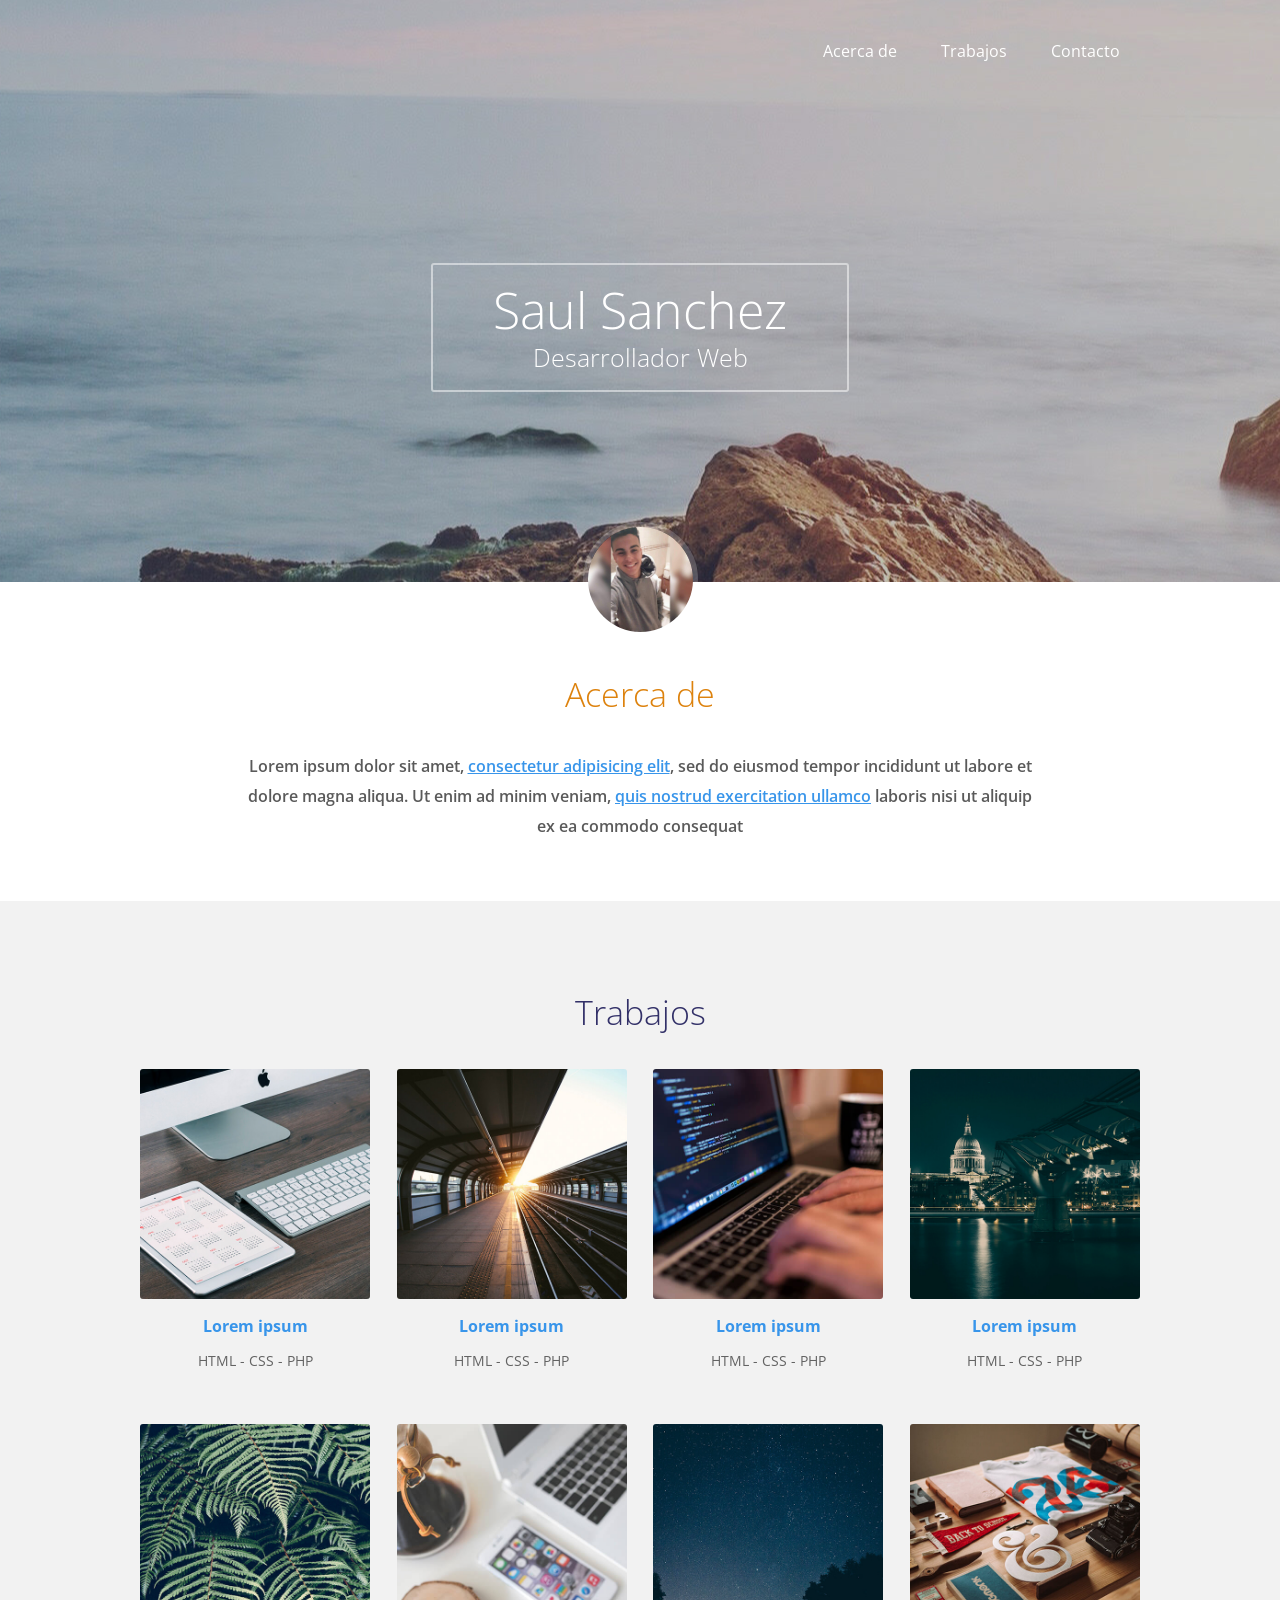
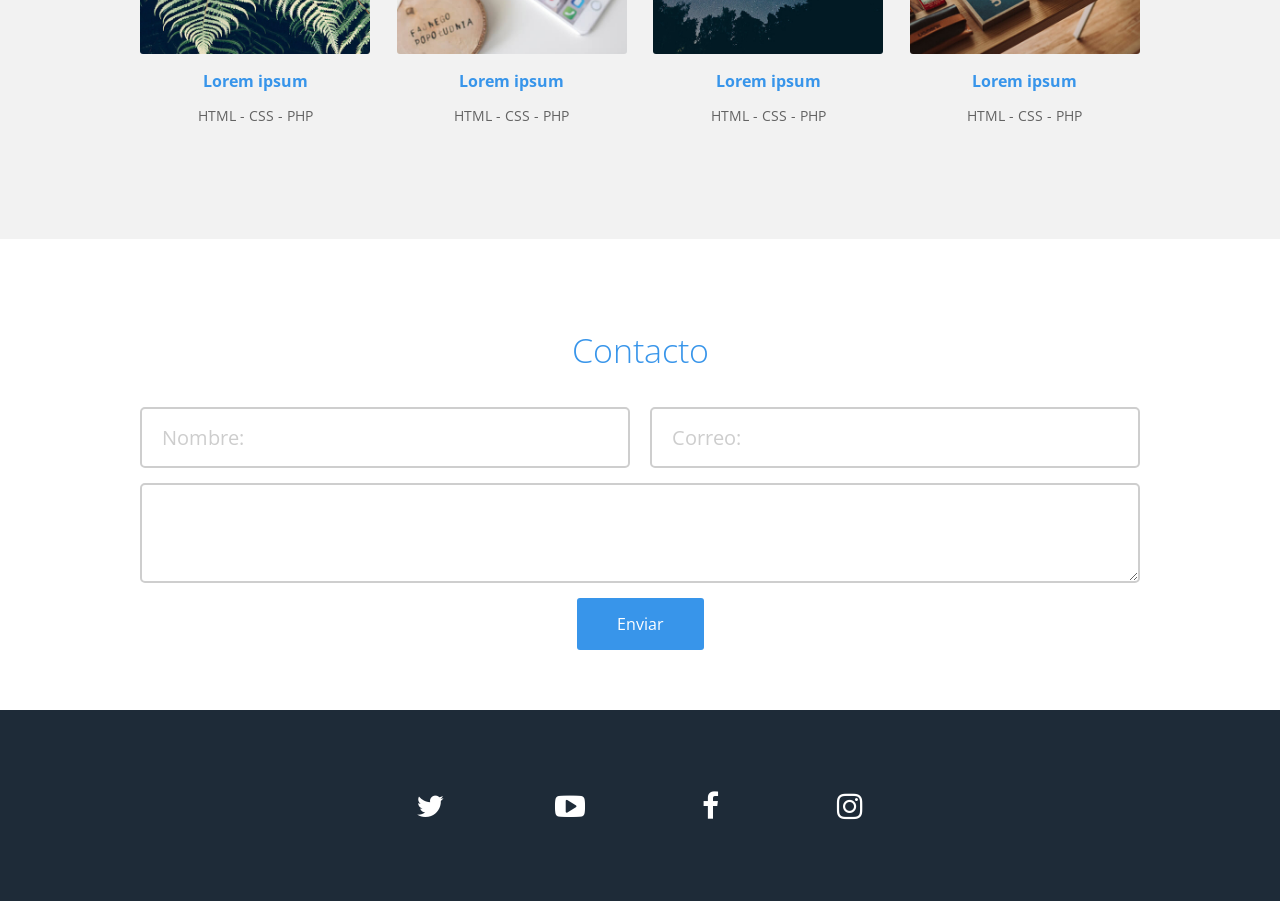
==== index.html @ 6c02ad31 "Adding New Page" ====
<!DOCTYPE html>
<html lang="en">
<head>
	<meta charset="UTF-8">
	<meta name="viewport" content="width=device-width, initial-scale=1.0">
	<meta http-equiv="X-UA-Compatible" content="ie=edge">
	<link href="https://fonts.googleapis.com/css?family=Open+Sans:300,400,600,600i,700" rel="stylesheet">
	<link rel="stylesheet" href="css/normalize.css">
	<link rel="stylesheet" href="css/font-awesome.min.css">
	<link rel="stylesheet" href="css/estilos.css">
	<title>Saulsanper</title>
</head>
<body>
	<header>
		<div class="contenedor">
			<nav class="menu">
				<a href="#">Acerca de</a>
				<a href="#">Trabajos</a>
				<a href="#">Contacto</a>
			</nav>
		<div class="contenedor-texto">
			<div class="texto">
				<h1 class="nombre">Saul Sanchez</h1>
				<h2 class="profesion">Desarrollador Web</h2>
			</div>
		</div>

		</div>
	</header>
<section class="main">
	<section class="acerca-de">
		<div class="contenedor">
			<div class="foto">
				<img src="img/Saul.jpg" width="115" height="115" alt="Saul Sanchez">
			</div>
			<div class="texto">
				<h3 class="titulo">Acerca de</h3>
				<p>Lorem ipsum dolor sit amet, <span class="bold">consectetur adipisicing elit</span>, sed do eiusmod tempor incididunt ut labore et dolore magna aliqua. Ut enim ad minim veniam, <span class="bold">quis nostrud exercitation ullamco</span> laboris nisi ut aliquip ex ea commodo consequat</p>
			</div>
		</div>
	</section>
	<section class="trabajos">
		<div class="contenedor">
			<h3 class="titulo">Trabajos</h3>
			<div class="contenedor-trabajos">
				<div class="trabajo">
					<div class="thumb">
						<img src="img/trabajos/1.jpg" alt="Lorem Ipsum">
					</div>
					<div class="descripcion">
						<p class="nombre">Lorem ipsum</p>
						<p class="categoria">HTML - CSS - PHP</p>
					</div>
				</div>
				<div class="trabajo">
					<div class="thumb">
						<img src="img/trabajos/2.jpg" alt="Lorem Ipsum">
					</div>
					<div class="descripcion">
						<p class="nombre">Lorem ipsum</p>
						<p class="categoria">HTML - CSS - PHP</p>
					</div>
				</div>
				<div class="trabajo">
					<div class="thumb">
						<img src="img/trabajos/3.jpg" alt="Lorem Ipsum">
					</div>
					<div class="descripcion">
						<p class="nombre">Lorem ipsum</p>
						<p class="categoria">HTML - CSS - PHP</p>
					</div>
				</div>
				<div class="trabajo">
					<div class="thumb">
						<img src="img/trabajos/4.jpg" alt="Lorem Ipsum">
					</div>
					<div class="descripcion">
						<p class="nombre">Lorem ipsum</p>
						<p class="categoria">HTML - CSS - PHP</p>
					</div>
				</div>
				<div class="trabajo">
					<div class="thumb">
						<img src="img/trabajos/5.jpg" alt="Lorem Ipsum">
					</div>
					<div class="descripcion">
						<p class="nombre">Lorem ipsum</p>
						<p class="categoria">HTML - CSS - PHP</p>
					</div>
				</div>
				<div class="trabajo">
					<div class="thumb">
						<img src="img/trabajos/6.jpg" alt="Lorem Ipsum">
					</div>
					<div class="descripcion">
						<p class="nombre">Lorem ipsum</p>
						<p class="categoria">HTML - CSS - PHP</p>
					</div>
				</div>
				<div class="trabajo">
					<div class="thumb">
						<img src="img/trabajos/7.jpg" alt="Lorem Ipsum">
					</div>
					<div class="descripcion">
						<p class="nombre">Lorem ipsum</p>
						<p class="categoria">HTML - CSS - PHP</p>
					</div>
				</div>
				<div class="trabajo">
					<div class="thumb">
						<img src="img/trabajos/8.jpg" alt="Lorem Ipsum">
					</div>
					<div class="descripcion">
						<p class="nombre">Lorem ipsum</p>
						<p class="categoria">HTML - CSS - PHP</p>
					</div>
				</div>
			</div>
		</div>
	</section>
</section>
<footer>
	<section class="contacto">
		<div class="contenedor">
 			<h3 class="titulo">Contacto</h3>
				<form class="formulario" action="index.html" method="post">
					<input type="text" placeholder="Nombre:" name="nombre" required>
					<input type="email" placeholder="Correo:" name="Correo" required>
					<textarea name="mensaje"></textarea>
					<input class="boton" type="submit" name="Enviar" value="Enviar">
			</form>
		</div>
	</section>
	<section class="redes-sociales">
		<div class="contenedor">
			<a class="twitter" href="https://goo.gl/aBtDbq"><i class="fa fa-twitter"></i></a>
			<a class="youtube" href="https://goo.gl/kxeeTD"><i class="fa fa-youtube-play"></i></a>
			<a class="facebook" href="https://goo.gl/WQmXuN"><i class="fa fa-facebook"></i></a>
			<a class="instagram" href="https://goo.gl/Jhlrc3"><i class="fa fa-instagram"></i></a>
		</div>
	</section>
</footer>
</body>
</html>
---- css/estilos.css ----
* {
	-webkit-box-sizing: border-box;
	-moz-box-sizing: border-box;
	box-sizing: border-box;
}

body {
	background: #fff;
	font-family: "Open Sans", Sans-serif;
	font-size: 16px;
}

.contenedor {
	width: 90%;
	max-width: 1000px;
	margin: auto;
	overflow: hidden;
}

/* ----- ----- HEADER ----- ----- */
header {
	background: url('../img/fondo.jpg') #49a3d6;
	background-repeat: no-repeat;
	background-position: center;
	max-height: 600px;
}

header .menu {
	margin: 40px 0;
	text-align: right;
}

header .menu a {
	margin: 0 20px;
	color: #fff;
	padding-bottom: 9px;
	display: inline-block;
	text-decoration: none;
	border-bottom: 2px solid transparent;
	font-size: 1em;
}

header .menu a:hover {
	border-bottom:2px solid #fff;
}

header .contenedor-texto {
	display: flex;
	justify-content:center;
	align-content:center;
	margin: 190px 0;
}

header .contenedor-texto .texto {
	border:2px solid rgba(255,255,255,0.5);
	border-radius: 3px;
	display: inline-block;
	text-align: center;
	padding: 20px 60px;
}

header .contenedor-texto .texto h1,
header .contenedor-texto .texto h2 {
	color: #fff;
	font-weight: 300;
	margin: 0;
}

header .contenedor-texto .texto .nombre {
	margin-bottom: 10px;
	font-size: 50px;
	line-height: 50px;
}

header .contenedor-texto .texto .profesion {
	font-size: 25px;
	line-height: 25px;
}

/* ----- ----- MAIN ----- ----- */
.main .contenedor {
	overflow: visible;
}

.main .acerca-de {
	text-align: center;
}

.main .acerca-de .foto {
	margin-top: -60px;
}

.main .acerca-de .foto img {
	vertical-align: top;
	border-radius: 50%;
	border: 5px solid rgba(255,255,255,0.2);
}

.main .acerca-de .texto {
	color: #5a5a5a;
	font-weight: 600;
	font-size: 1em;
	line-height: 30px;
	width: 80%;
	margin: 40px auto 60px auto;
}

.main .acerca-de .texto .titulo {
	font-size: 34px;
	line-height: 34px;
	margin-bottom: 40px;
	font-weight: 300;
	color: #dd820d;
	text-align: center;
}

.main .acerca-de .texto .bold {
	color: #3895ea;
	text-decoration: underline;
}

.main .trabajos {
	background: #f2f2f2;
	padding: 60px 0;
}

.main .trabajos .contenedor {
	overflow: hidden;
}

.main .trabajos .titulo {
	font-size: 34px;
	line-height: 34px;
	margin-bottom: 40px;
	font-weight: 300;
	color: #323068;
	text-align: center;
}

.main .trabajos .contenedor-trabajos {
	display: flex;
	flex-direction:row;
	flex-wrap:wrap;
	justify-content:space-between;
}

.main .trabajos .contenedor-trabajos .trabajo{
	width: 23%;
	margin-bottom: 40px;
}

.main .trabajos .contenedor-trabajos .trabajo .thumb {
	width: 100%;
	margin-bottom: 10px;
}

.main .trabajos .contenedor-trabajos .trabajo .thumb img {
	width: 100%;
	vertical-align: top;
	border-radius: 3px;
}

.main .trabajos .contenedor-trabajos .trabajo .descripcion {
	text-align: center;
}

.main .trabajos .contenedor-trabajos .trabajo .descripcion .nombre {
	font-weight: 700;
	color: #3895ea;
	margin-bottom: 10px;
}

.main .trabajos .contenedor-trabajos .trabajo .descripcion .categoria {
	font-size: 14px;
	color:#636363;
}

/* ----- ----- FOOTER ----- ----- */
footer .contacto {
	padding: 60px 0;
}

footer .contacto .titulo {
	font-size: 34px;
	line-height: 34px;
	margin-bottom: 40px;
	font-weight: 300;
	color: #3895ea;
	text-align: center;
}

footer .contacto .formulario {
	display: flex;
	flex-wrap:wrap;
	justify-content:space-between;
}

footer .contacto .formulario input[type="text"],
footer .contacto .formulario input[type="email"],
footer .contacto .formulario textarea {
	border:2px solid #cecece;
	border-radius: 5px;
	padding: 15px 20px;
	font-size: 20px;
	color:#a4a4a4;
}

footer .contacto .formulario input[type="text"]:focus,
footer .contacto .formulario input[type="email"]:focus,
footer .contacto .formulario textarea:focus {
	border:2px solid #3895ea;
}

footer .contacto .formulario input[type="text"],
footer .contacto .formulario input[type="email"] {
	width: 49%;
	margin-bottom: 15px;
}

footer .contacto .formulario textarea {
	width: 100%;
	height: 100px;
	min-width: 100%;
	max-width: 100%;
	min-height:100px;
	max-height: 300px;
	margin-bottom: 15px;
}

footer .contacto .formulario .boton {
	margin: auto;
	background: #3895ea;
	color: #fff;
	border: none;
	border-radius: 3px;
	padding: 15px 40px;
	cursor: pointer;
}

footer .contacto .formulario .boton:hover {
	background: #387bea;
}

footer .redes-sociales {
	background: #1e2b38;
	padding: 60px 0;
}

footer .redes-sociales .contenedor {
	display: flex;
	justify-content:center;
}

footer .redes-sociales a {
	color: #fff;
	text-align: center;
	width: 100px;
	display: block;
	padding: 15px 0;
	border-radius: 3px;
	font-size: 30px;
	margin: 0 20px;
}

footer .redes-sociales .twitter:hover {	background: #1da1f2; }
footer .redes-sociales .facebook:hover { background: #3b5998; }
footer .redes-sociales .youtube:hover {	background: #cd201f; }
footer .redes-sociales .github:hover { background: #666666; }
footer .redes-sociales .instagram:hover { background: #3f729b; }

/* ----- ----- MEDIA QUERIES ----- ----- */
@media screen and (max-width: 800px) {
	header .menu {
		text-align: center;
	}

	.main .trabajos .contenedor-trabajos .trabajo {
		width: 46%;
	}
}

@media screen and (max-width: 500px) {
	header .contenedor-texto .texto .nombre {
		font-size: 35px;
	}

	header .contenedor-texto .texto .profesion {
		font-size: 18px;
	}

	footer .redes-sociales .contenedor {
		flex-wrap:wrap;
		padding: 20px 0;
	}
}
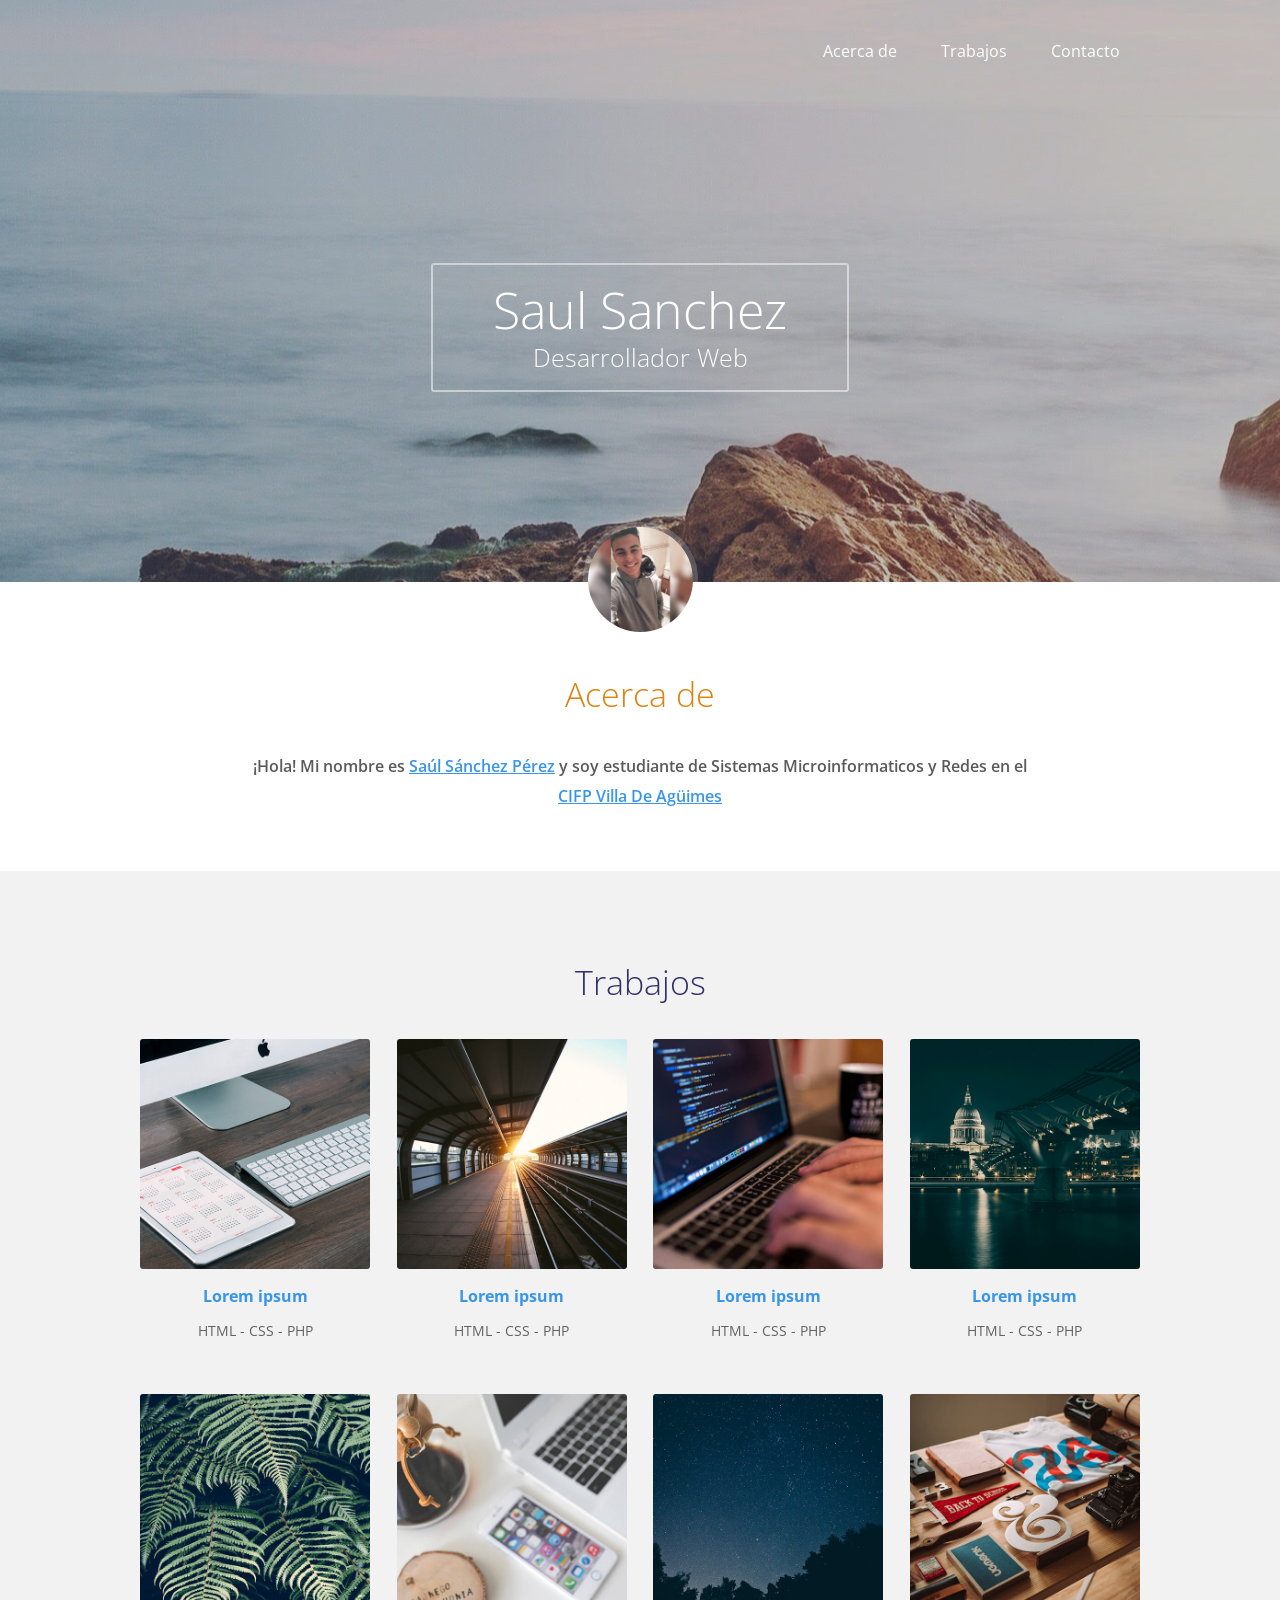
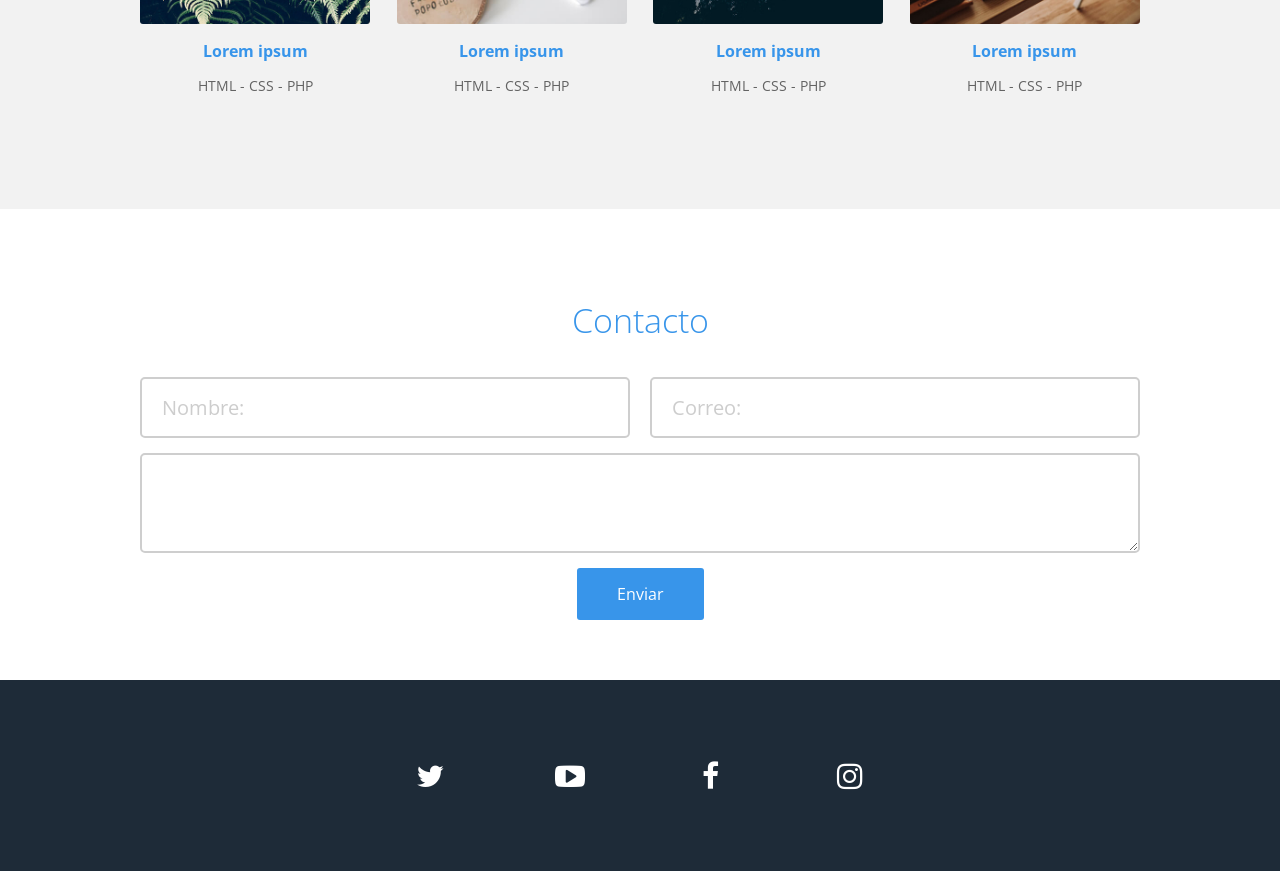
==== commit 9433e326: "Adding Text About me" ====
--- a/index.html
+++ b/index.html
@@ -4,6 +4,7 @@
 	<meta charset="UTF-8">
 	<meta name="viewport" content="width=device-width, initial-scale=1.0">
 	<meta http-equiv="X-UA-Compatible" content="ie=edge">
+	<link rel="shortcut icon" href="img/s.png">
 	<link href="https://fonts.googleapis.com/css?family=Open+Sans:300,400,600,600i,700" rel="stylesheet">
 	<link rel="stylesheet" href="css/normalize.css">
 	<link rel="stylesheet" href="css/font-awesome.min.css">
@@ -35,7 +36,7 @@
 			</div>
 			<div class="texto">
 				<h3 class="titulo">Acerca de</h3>
-				<p>Lorem ipsum dolor sit amet, <span class="bold">consectetur adipisicing elit</span>, sed do eiusmod tempor incididunt ut labore et dolore magna aliqua. Ut enim ad minim veniam, <span class="bold">quis nostrud exercitation ullamco</span> laboris nisi ut aliquip ex ea commodo consequat</p>
+				<p>¡Hola! Mi nombre es <span class="bold"> Saúl Sánchez Pérez</span> y soy estudiante de Sistemas Microinformaticos y Redes en el <span class="bold">CIFP Villa De Agüimes</span></p>
 			</div>
 		</div>
 	</section>
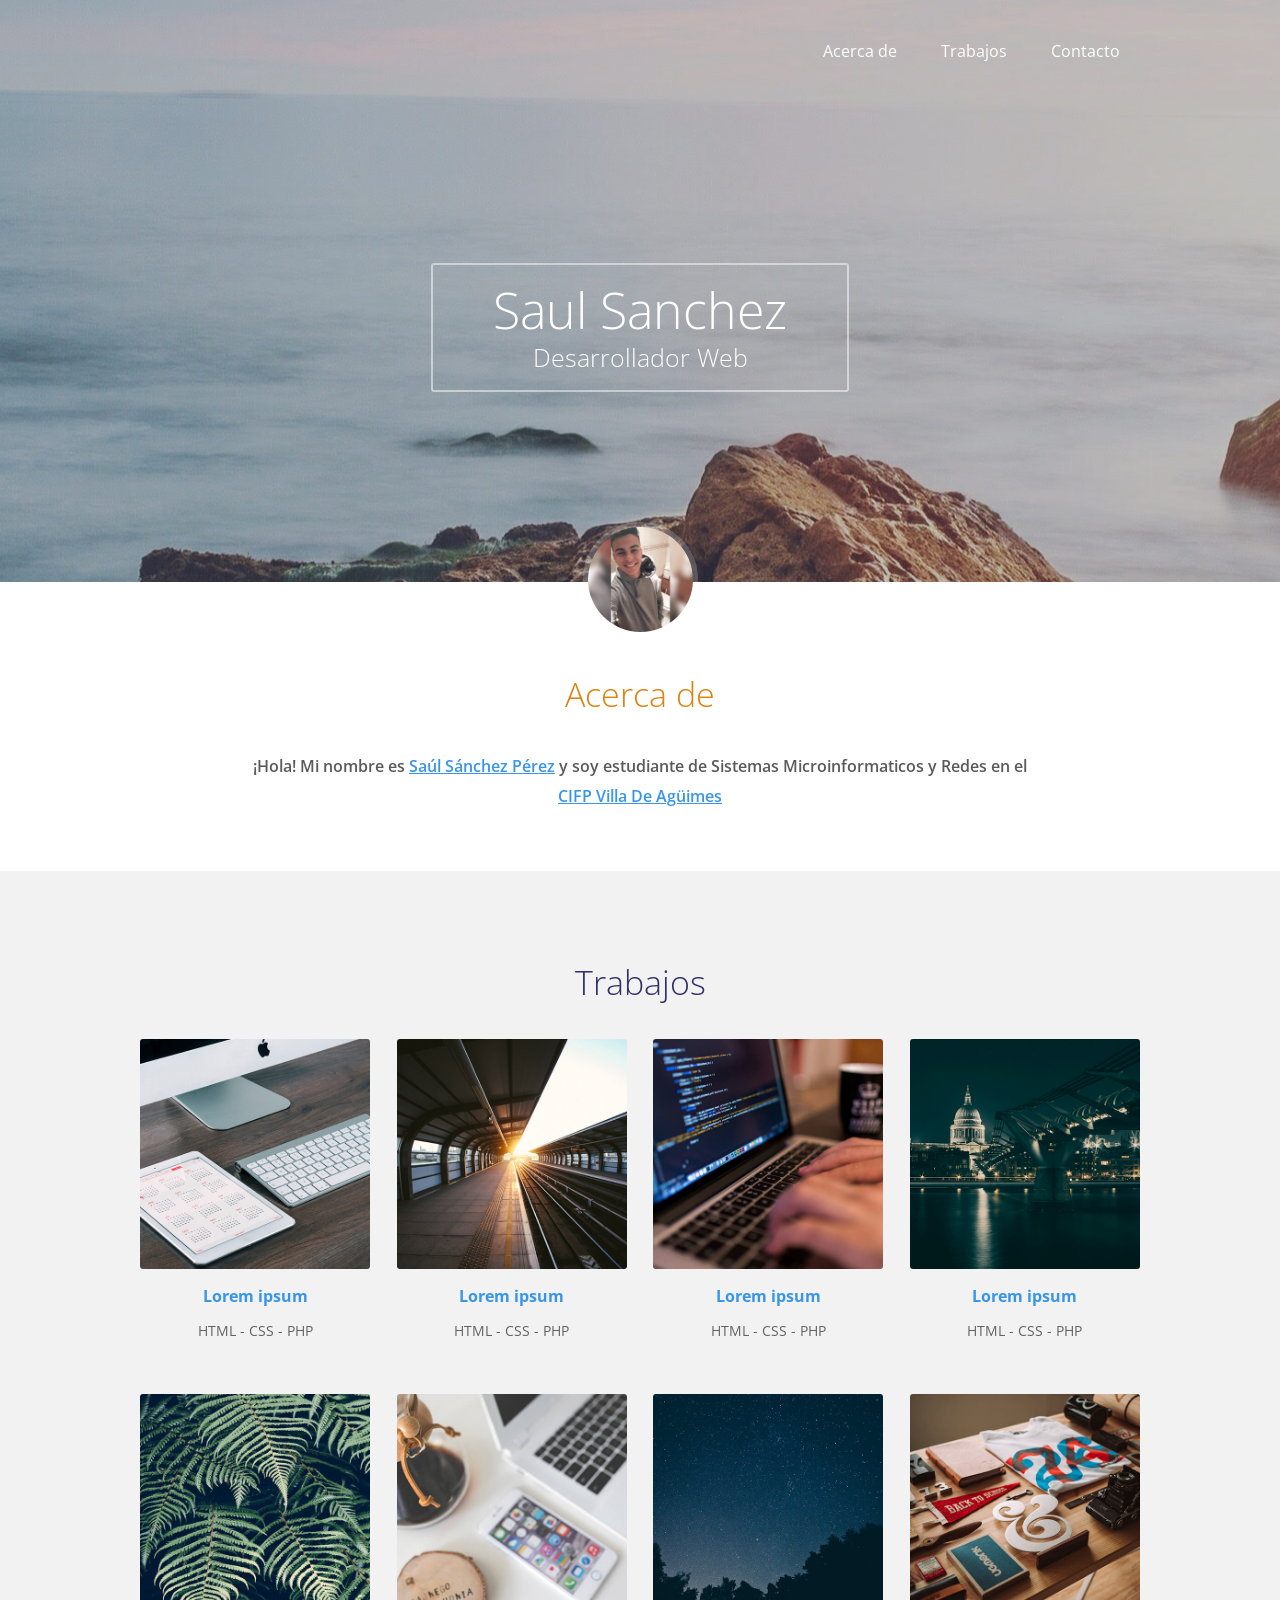
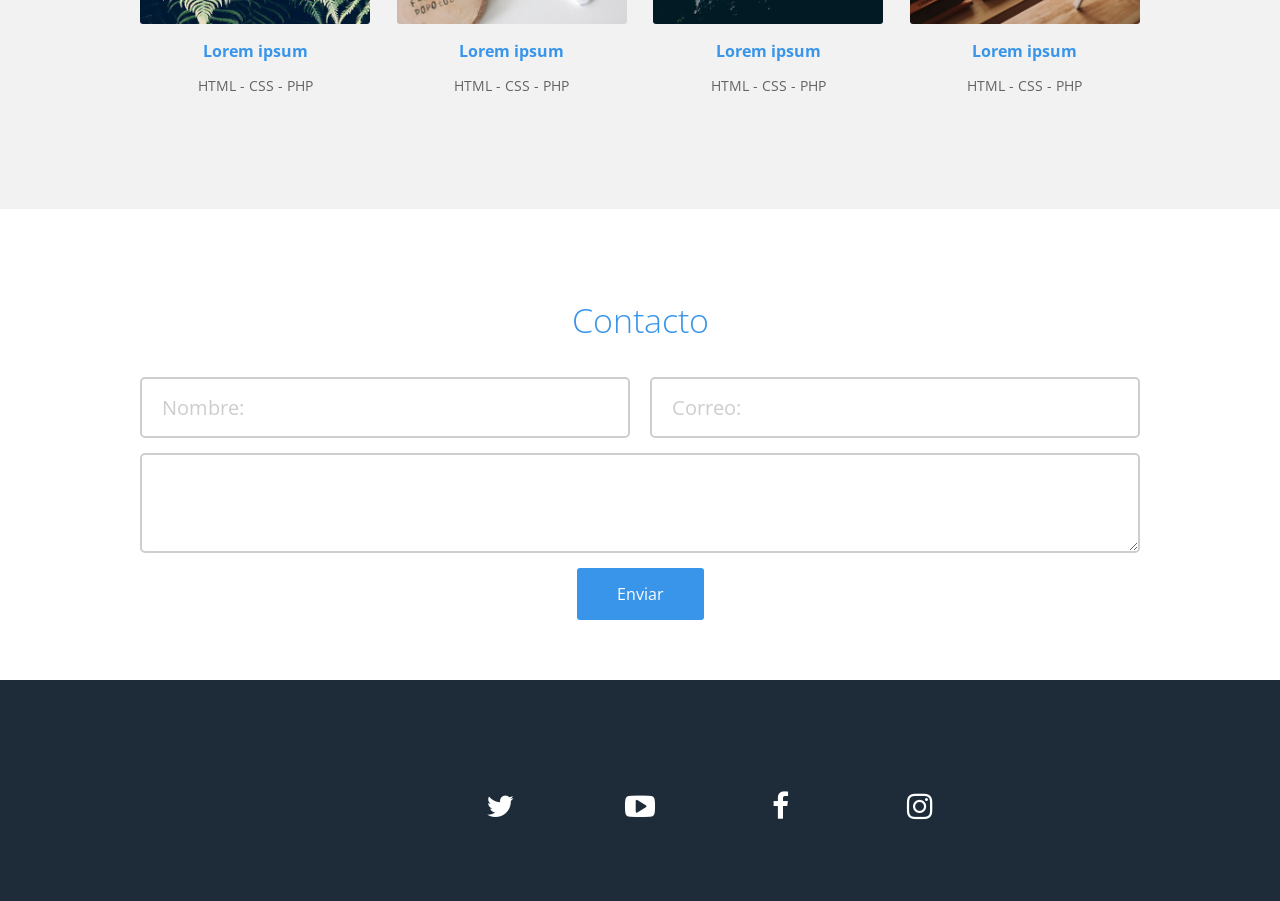
==== commit f2f9a0d4: "Adding Menu Href" ====
--- a/index.html
+++ b/index.html
@@ -15,9 +15,9 @@
 	<header>
 		<div class="contenedor">
 			<nav class="menu">
-				<a href="#">Acerca de</a>
-				<a href="#">Trabajos</a>
-				<a href="#">Contacto</a>
+				<a href="#acercade">Acerca de</a>
+				<a href="#trabajos">Trabajos</a>
+				<a href="#contacto">Contacto</a>
 			</nav>
 		<div class="contenedor-texto">
 			<div class="texto">
@@ -35,6 +35,7 @@
 				<img src="img/Saul.jpg" width="115" height="115" alt="Saul Sanchez">
 			</div>
 			<div class="texto">
+				<a name="acercade">
 				<h3 class="titulo">Acerca de</h3>
 				<p>¡Hola! Mi nombre es <span class="bold"> Saúl Sánchez Pérez</span> y soy estudiante de Sistemas Microinformaticos y Redes en el <span class="bold">CIFP Villa De Agüimes</span></p>
 			</div>
@@ -42,6 +43,7 @@
 	</section>
 	<section class="trabajos">
 		<div class="contenedor">
+			<a name="trabajos">
 			<h3 class="titulo">Trabajos</h3>
 			<div class="contenedor-trabajos">
 				<div class="trabajo">
@@ -123,6 +125,7 @@
 <footer>
 	<section class="contacto">
 		<div class="contenedor">
+			<a name="contacto">
  			<h3 class="titulo">Contacto</h3>
 				<form class="formulario" action="index.html" method="post">
 					<input type="text" placeholder="Nombre:" name="nombre" required>
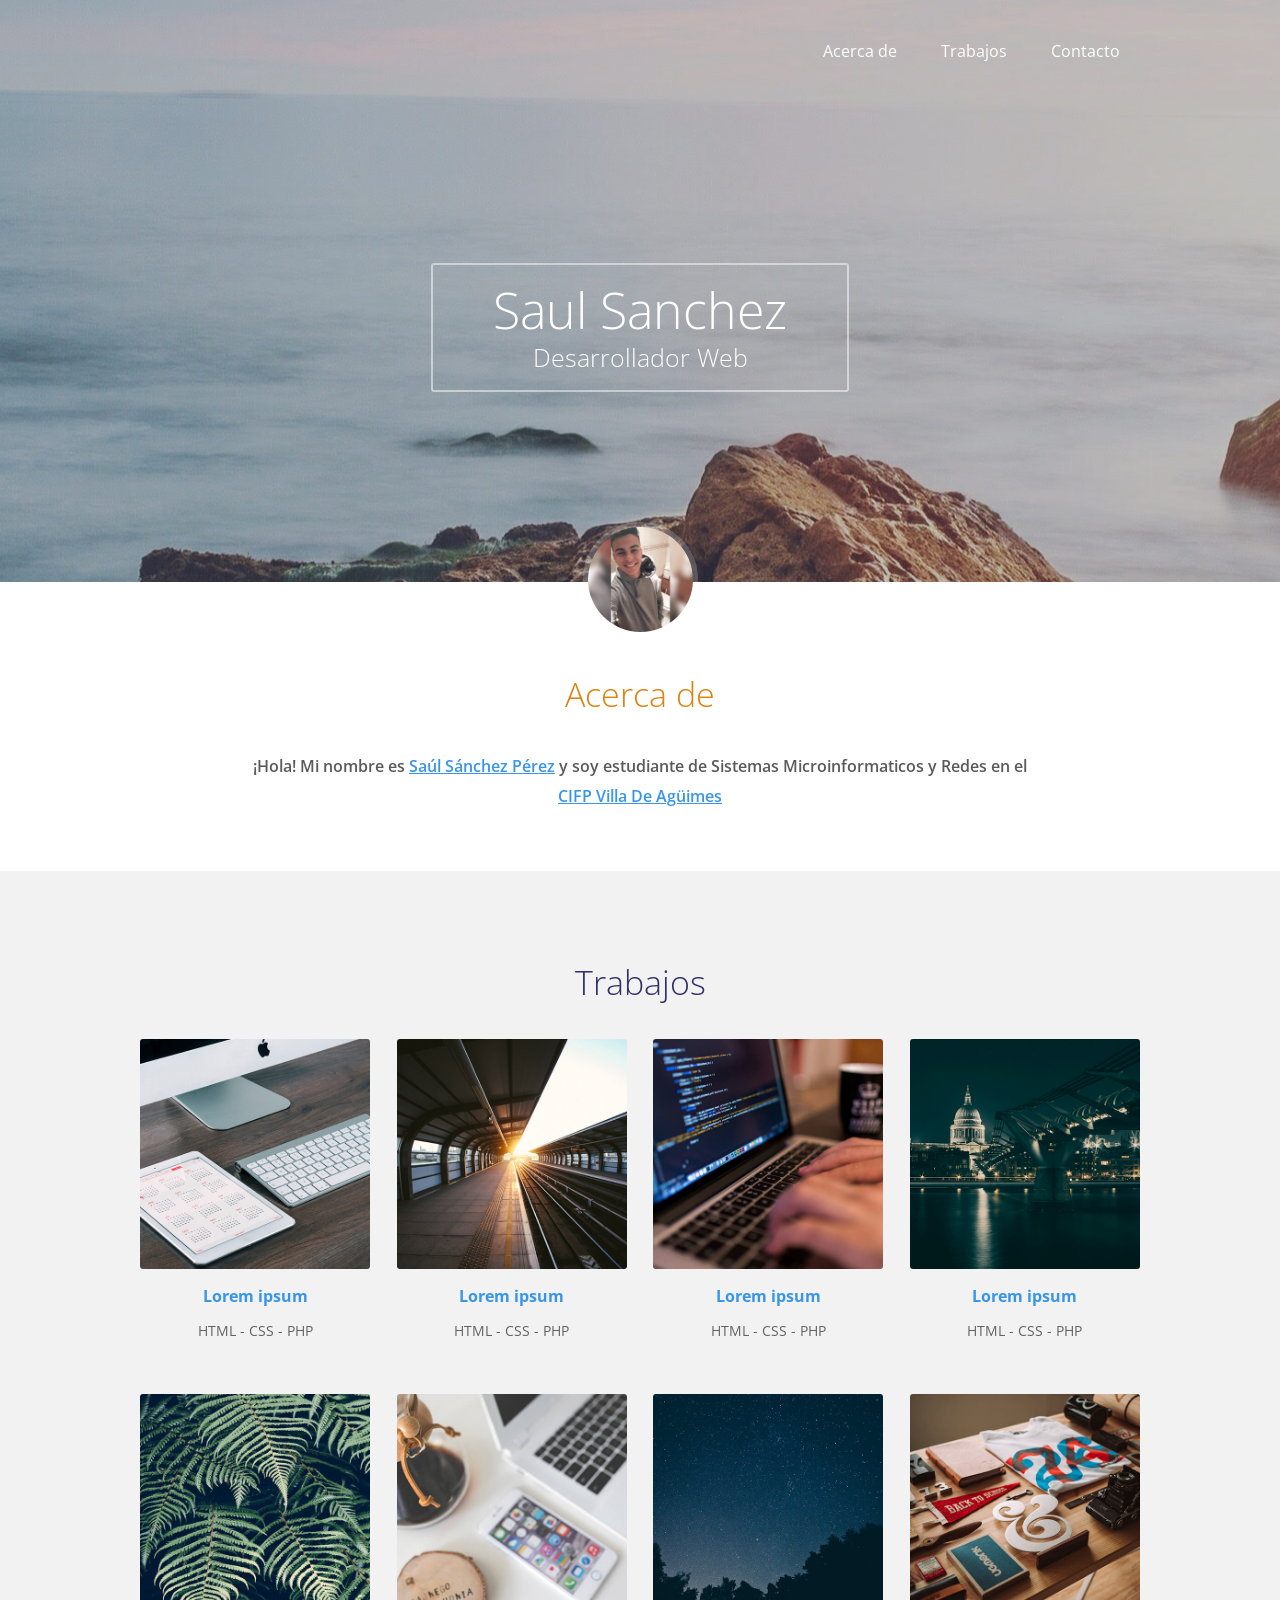
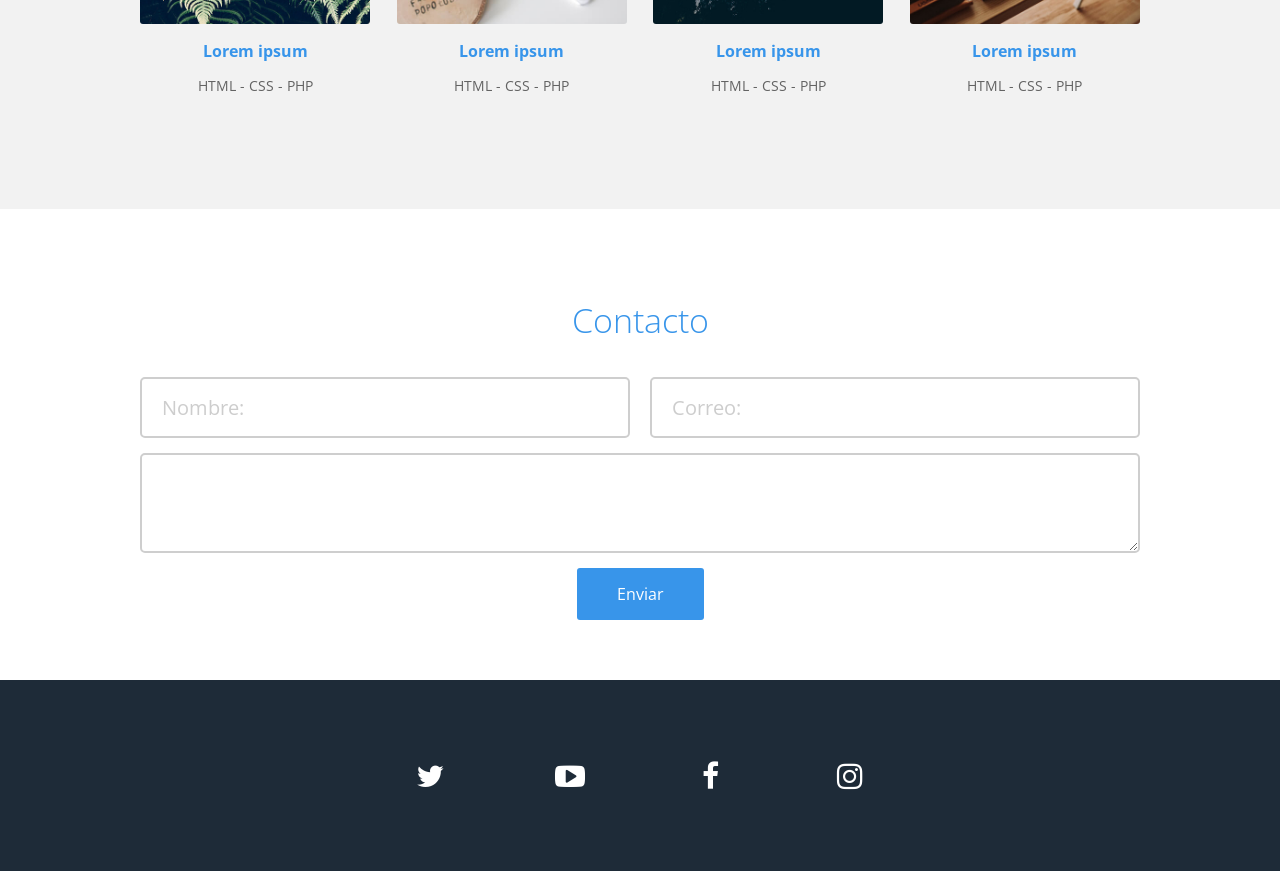
==== commit 03a2e849: "Repair some errors and MediaQuery" ====
--- a/index.html
+++ b/index.html
@@ -35,7 +35,7 @@
 				<img src="img/Saul.jpg" width="115" height="115" alt="Saul Sanchez">
 			</div>
 			<div class="texto">
-				<a name="acercade">
+				<a name="acercade"></a>
 				<h3 class="titulo">Acerca de</h3>
 				<p>¡Hola! Mi nombre es <span class="bold"> Saúl Sánchez Pérez</span> y soy estudiante de Sistemas Microinformaticos y Redes en el <span class="bold">CIFP Villa De Agüimes</span></p>
 			</div>
@@ -43,7 +43,7 @@
 	</section>
 	<section class="trabajos">
 		<div class="contenedor">
-			<a name="trabajos">
+			<a name="trabajos"></a>
 			<h3 class="titulo">Trabajos</h3>
 			<div class="contenedor-trabajos">
 				<div class="trabajo">
@@ -125,7 +125,7 @@
 <footer>
 	<section class="contacto">
 		<div class="contenedor">
-			<a name="contacto">
+			<a name="contacto"></a>
  			<h3 class="titulo">Contacto</h3>
 				<form class="formulario" action="index.html" method="post">
 					<input type="text" placeholder="Nombre:" name="nombre" required>
--- a/css/estilos.css
+++ b/css/estilos.css
@@ -289,7 +289,7 @@
 	}
 
 	footer .redes-sociales .contenedor {
-		flex-wrap:wrap;
+		flex-wrap: wrap;
 		padding: 20px 0;
 	}
 }
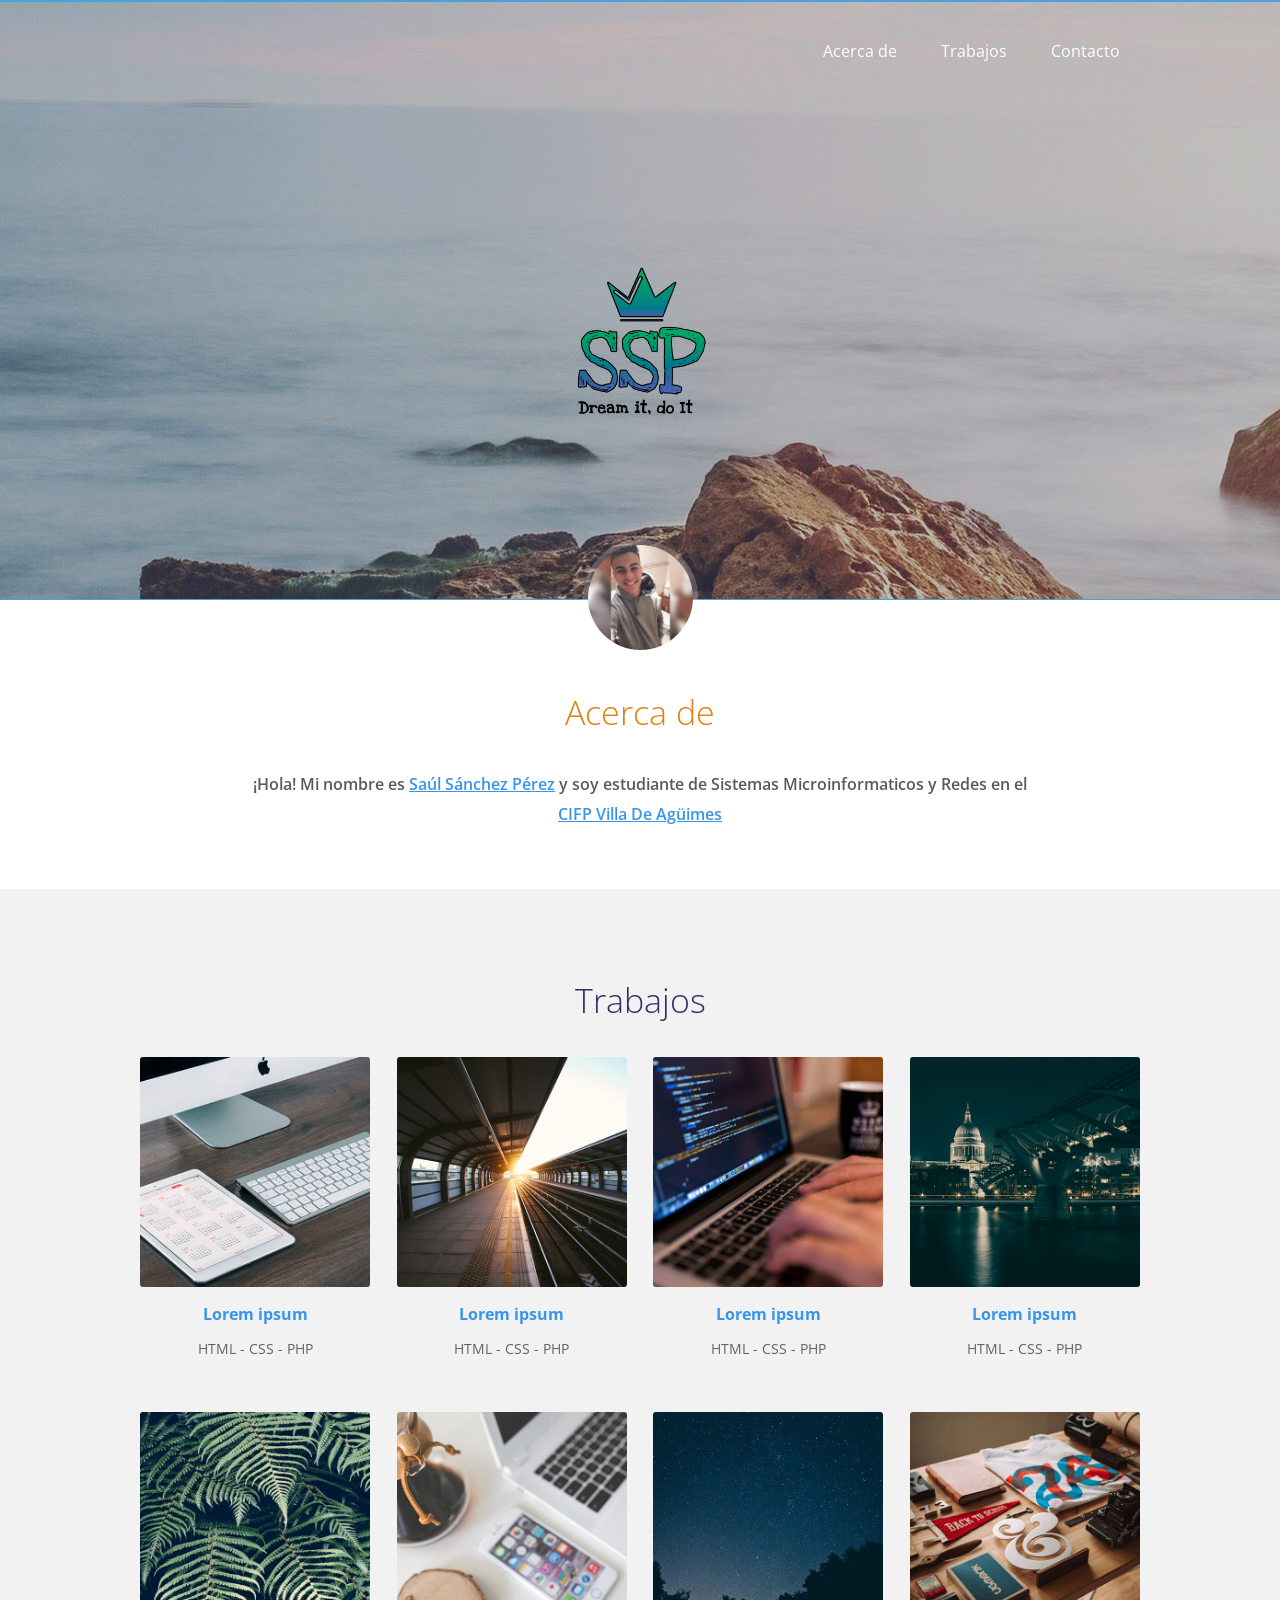
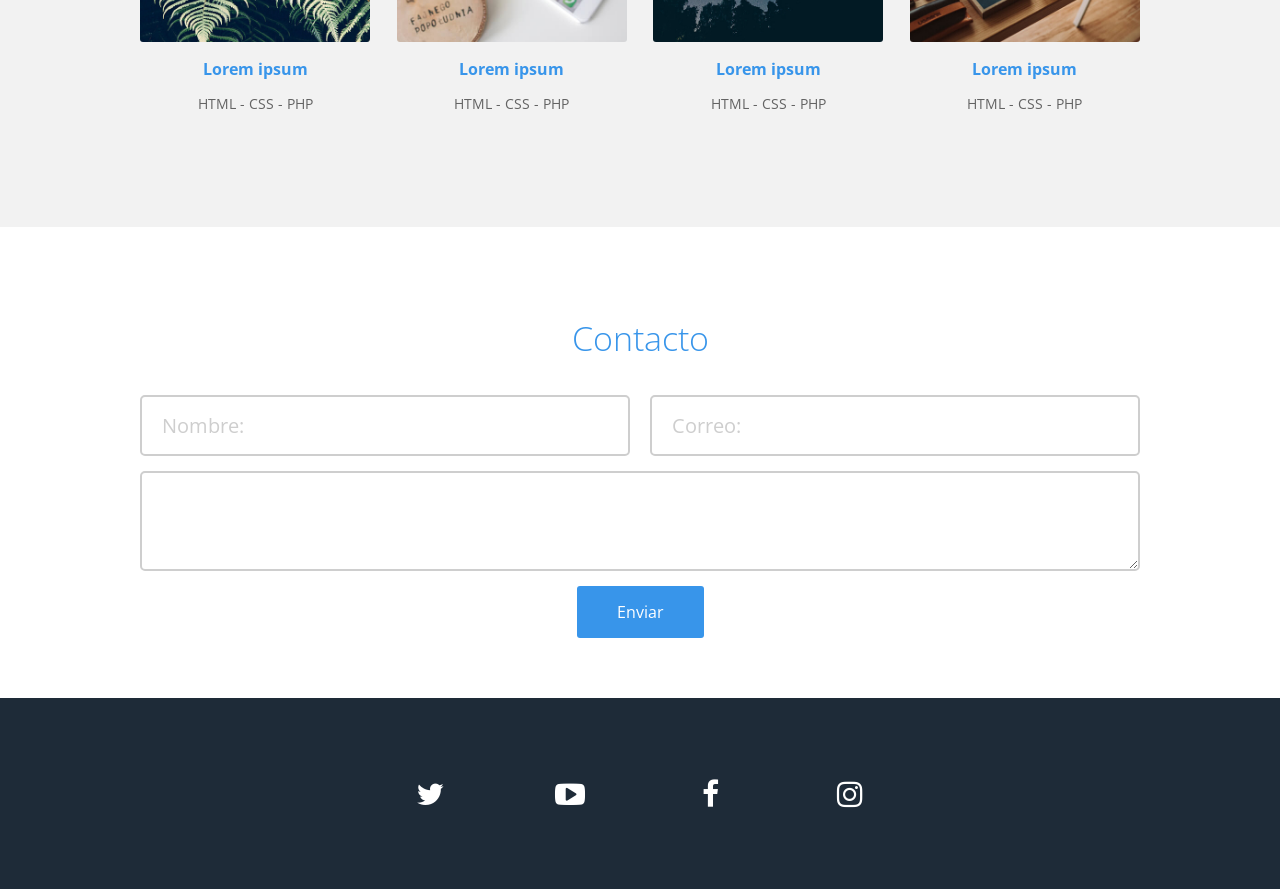
==== commit cc4f64ba: "Arreglando footer" ====
--- a/index.html
+++ b/index.html
@@ -20,9 +20,8 @@
 				<a href="#contacto">Contacto</a>
 			</nav>
 		<div class="contenedor-texto">
-			<div class="texto">
-				<h1 class="nombre">Saul Sanchez</h1>
-				<h2 class="profesion">Desarrollador Web</h2>
+			<div class="logo">
+				<img src="img/Logotipo.png" width="140">
 			</div>
 		</div>
 
--- a/css/estilos.css
+++ b/css/estilos.css
@@ -290,6 +290,19 @@
 
 	footer .redes-sociales .contenedor {
 		flex-wrap: wrap;
-		padding: 20px 0;
-	}
-}
+		padding: 20px;
+	}
+
+@media screen and (max-width: 360px) {
+	.menu {
+		display: flex;
+		flex-direction: row;
+	}
+}
+}
+
+header .contenedor-texto .logo {
+	display: flex;
+	flex-wrap: wrap;
+	margin-bottom: 350px;
+}
